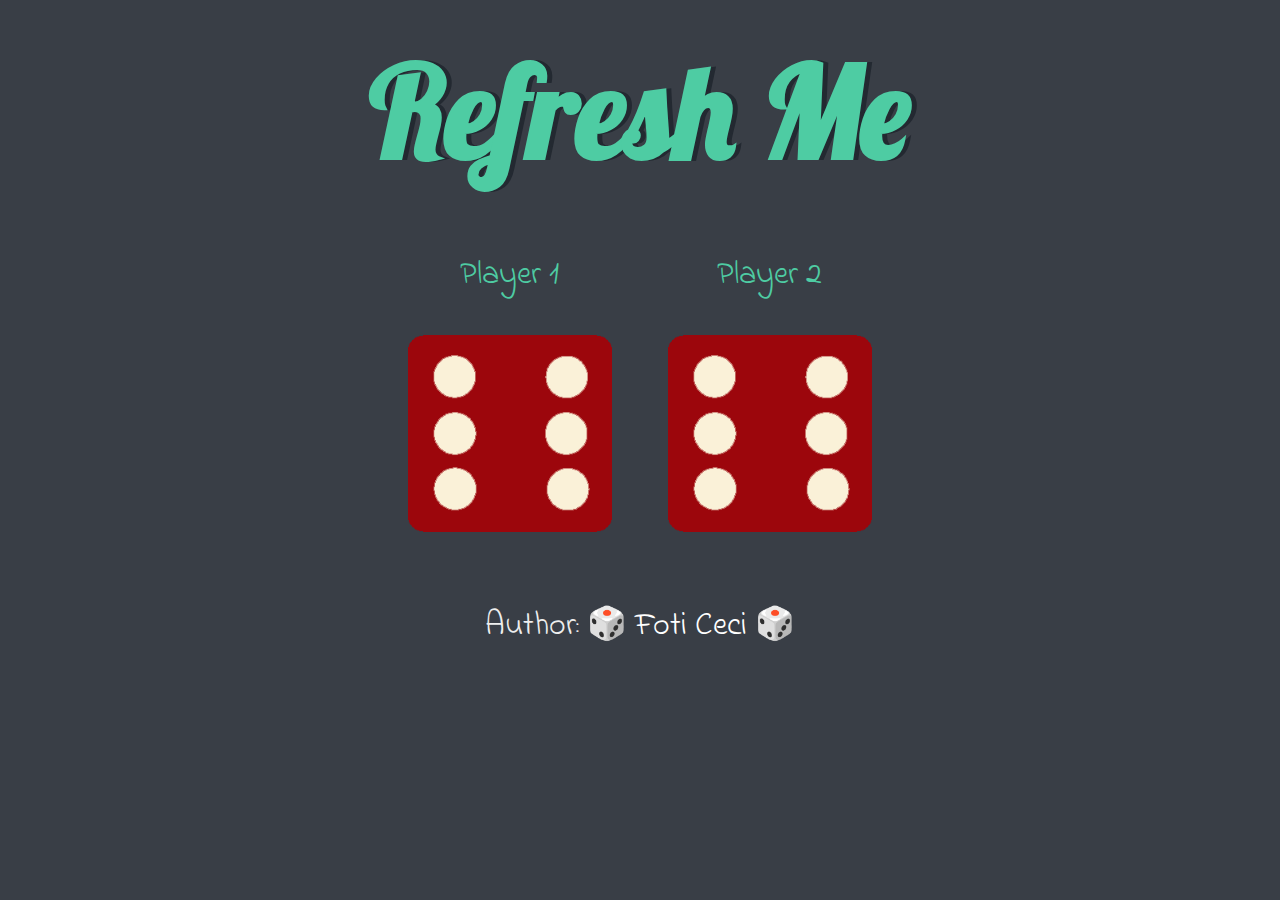
==== index.html @ 57bf52d1 "Upload index.html" ====
<!DOCTYPE html>
<html lang="en" dir="ltr">
  <head>
    <meta charset="utf-8">
    <title>Dice Game</title>
    <link rel="stylesheet" href="styles.css">
    <link href="https://fonts.googleapis.com/css?family=Indie+Flower|Lobster" rel="stylesheet">

  </head>
  <body>

    <div class="container">
      <h1>Refresh Me</h1>

      <div class="dice">
        <p>Player 1</p>
        <img class="img1" src="images/dice6.png">
      </div>

      <div class="dice">
        <p>Player 2</p>
        <img class="img2" src="images/dice6.png">
      </div>

    </div>

    <script src="script.js"></script>
  </body>

  <footer>
    Author: <a href="https://github.com/fotinh0">🎲 Foti Ceci 🎲</a>
  </footer>
</html>
---- styles.css ----
.container {
  width: 70%;
  margin: auto;
  text-align: center;
}

.dice {
  text-align: center;
  display: inline-block;

}

body {
  background-color: #393E46;
}

h1 {
  margin: 30px;
  font-family: 'Lobster', cursive;
  text-shadow: 5px 0 #232931;
  font-size: 8rem;
  color: #4ECCA3;
}

p {
  font-size: 2rem;
  color: #4ECCA3;
  font-family: 'Indie Flower', cursive;
}

img {
  width: 80%;
}

footer {
  margin-top: 5%;
  font-size: 2rem;
  color: #EEEEEE;
  text-align: center;
  font-family: 'Indie Flower', cursive;

}

footer a {
  color: #fff;
  text-decoration: none;
}
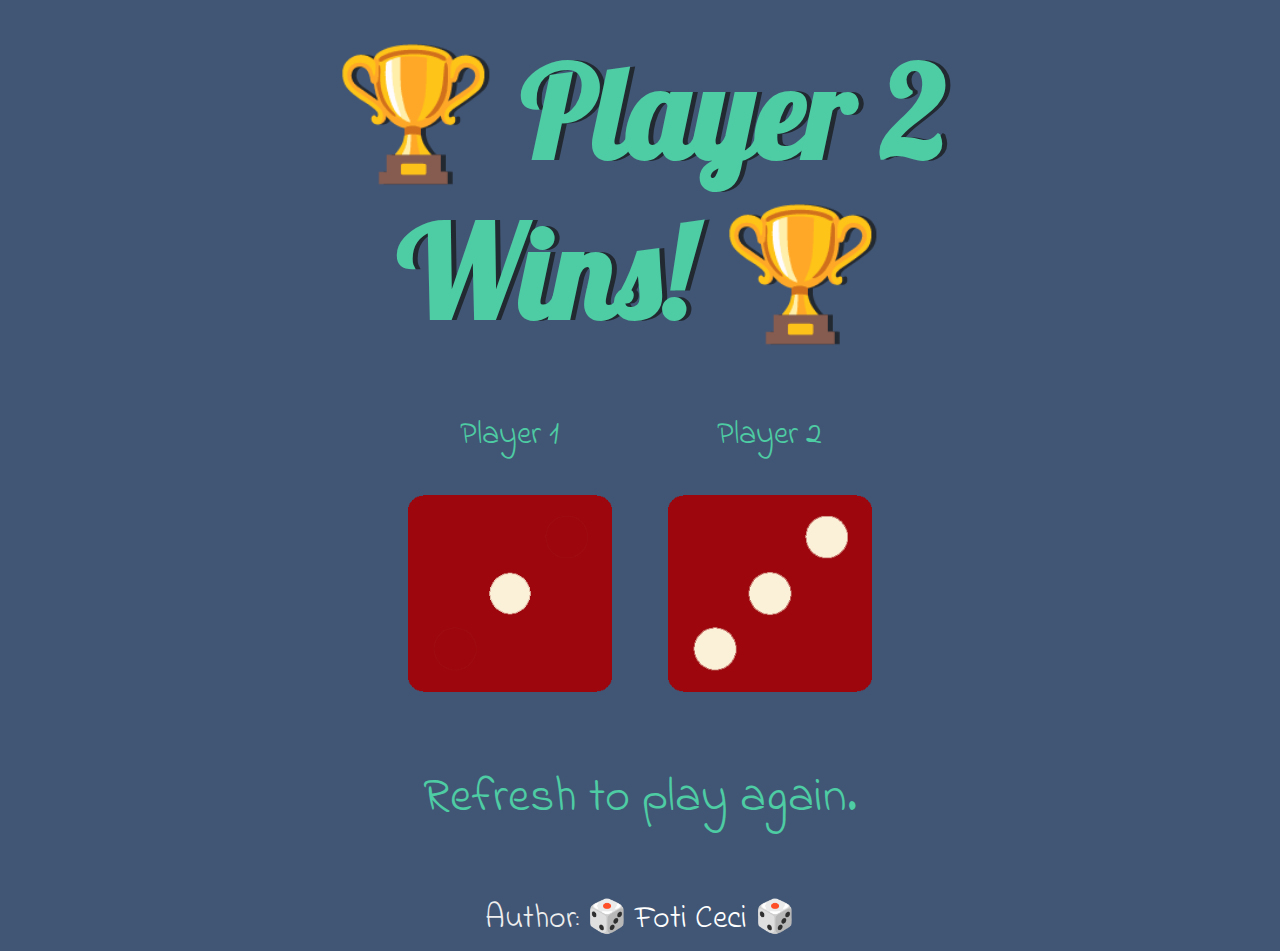
==== commit 05029a2e: "Add play-again text" ====
--- a/index.html
+++ b/index.html
@@ -23,6 +23,8 @@
       </div>
 
     </div>
+    
+    <p class="play-again">Refresh to play again.</p>
 
     <script src="script.js"></script>
   </body>
--- a/styles.css
+++ b/styles.css
@@ -10,8 +10,14 @@
 
 }
 
+.play-again {
+  font-size: 3rem;
+  text-align: center;
+  margin-top: 5%;
+}
+
 body {
-  background-color: #393E46;
+  background-color: #415675;
 }
 
 h1 {
